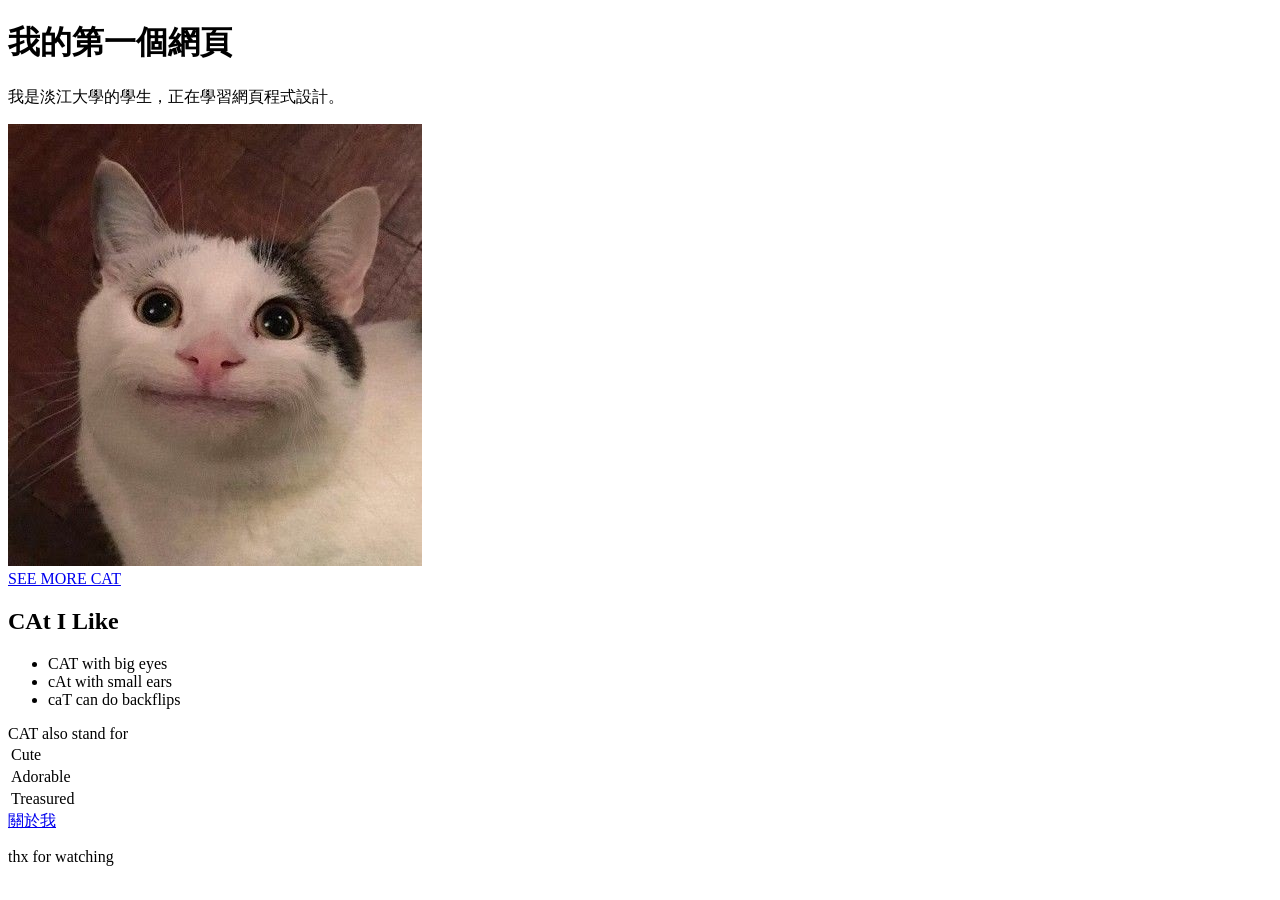
==== index.html @ f9301267 "Create personal introduction pages" ====
<!DOCTYPE html>
<html lang="zh-Hant">
<head>
  <meta charset="UTF-8">
  <meta name="viewport" content="width=device-width, initial-scale=1.0">
  <title>我的第一個網頁</title>
</head>
<body>
    <header>
    <h1>我的第一個網頁</h1>
    </header>


    <nav>
    <p>我是淡江大學的學生，正在學習網頁程式設計。</p>
    </nav>


    <main>
    <img src="images/CAT.jpg" alt="A CAT">
  <br>
  <a href="https://pin.it/2z7Tiovyf" target="_blank" rel="noreferrer">
  SEE MORE CAT
  </a>
  <h2>CAt I Like</h2>
    <ul>
      <li>CAT with big eyes</li>
        <li>cAt with small ears</li>
        <li>caT can do backflips</li>
    </ul>
    <table>
    <caption style="white-space: nowrap;">CAT also stand for</caption>
    <tbody>
    <tr>
      <td>Cute</td>
    </tr>
    <tr>
      <td>Adorable</td>
    </tr>
    <tr>
      <td>Treasured</td>
    </tr>
    </tbody>
    </table>
</main>

<footer>
    <a href="about.html">關於我</a>
    <p> thx for watching </p>
</footer>

</body>
</html>
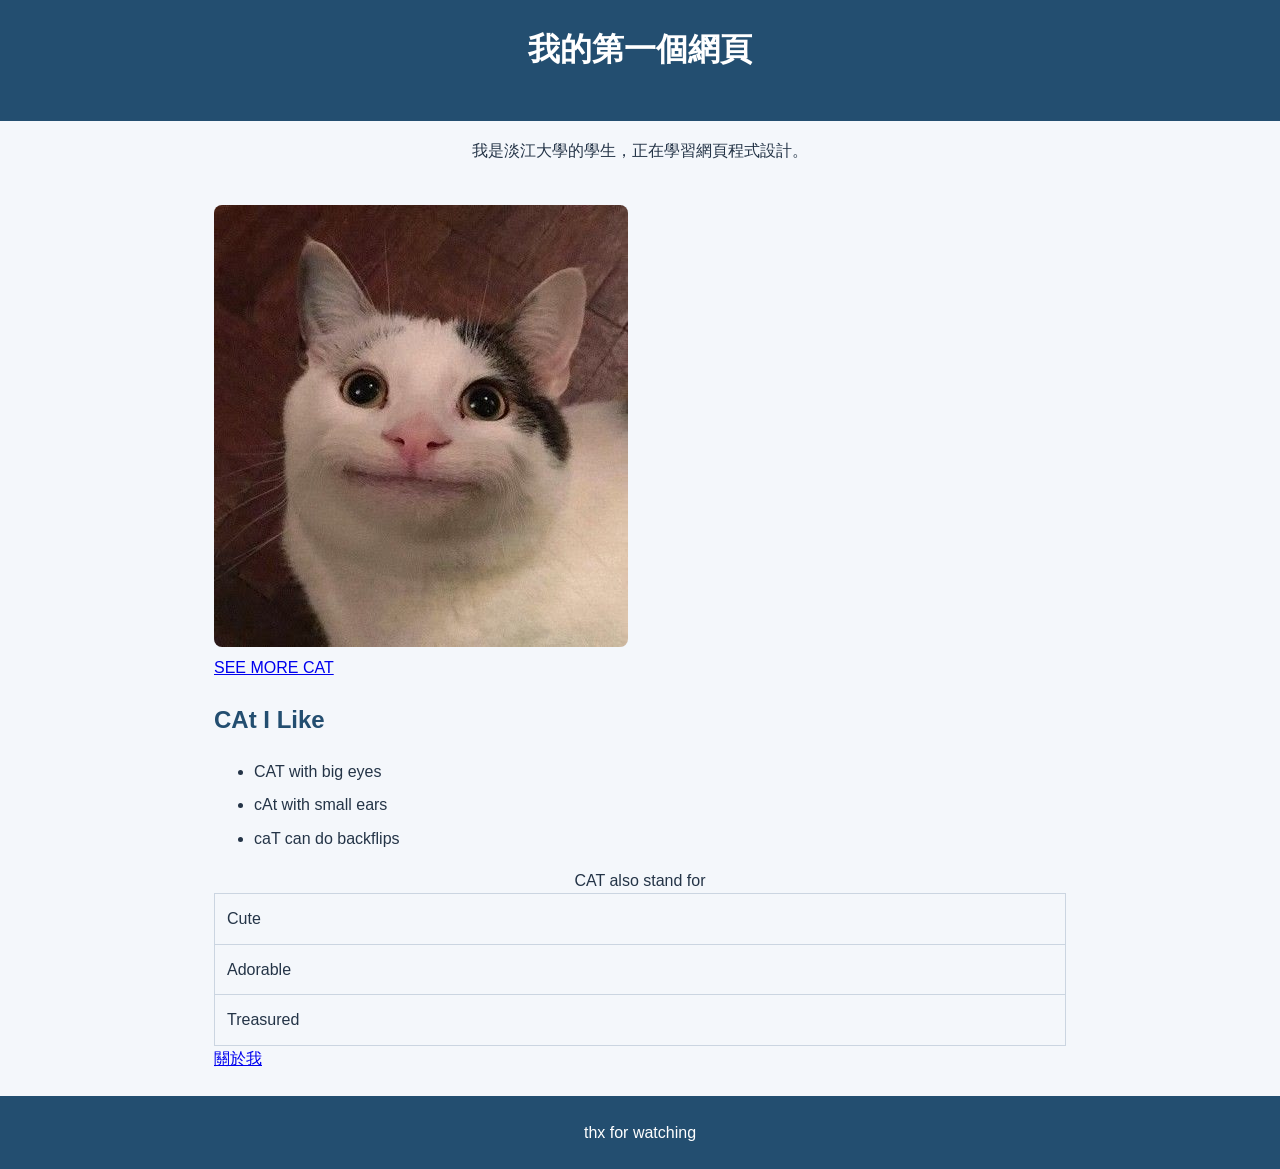
==== commit 2540eaa4: "Add CSS styles and responsive layout" ====
--- a/index.html
+++ b/index.html
@@ -4,6 +4,8 @@
   <meta charset="UTF-8">
   <meta name="viewport" content="width=device-width, initial-scale=1.0">
   <title>我的第一個網頁</title>
+  <link rel="stylesheet" href="style.css">
+
 </head>
 <body>
     <header>
@@ -42,11 +44,11 @@
     </tr>
     </tbody>
     </table>
+    <a href="about.html">關於我</a>
 </main>
 
 <footer>
-    <a href="about.html">關於我</a>
-    <p> thx for watching </p>
+  <a> thx for watching </a>
 </footer>
 
 </body>
--- a/style.css
+++ b/style.css
@@ -0,0 +1,125 @@
+/* 讓寬度計算更容易理解 */
+* {
+  box-sizing: border-box;
+}
+
+/* 整個網頁的基本設定 */
+body {
+  margin: 0;
+  color: #243447;
+  background-color: #f4f7fb;
+  font-family: Arial, "Microsoft JhengHei", sans-serif;
+  line-height: 1.6;
+}
+
+/* 頁首與頁尾 */
+header,
+footer {
+  padding: 24px;
+  color: white;
+  text-align: center;
+  background-color: #234e70;
+}
+
+/* 導覽列 */
+nav {
+  display: flex;
+  justify-content: center;
+  gap: 20px;
+}
+
+nav a {
+  color: white;
+  text-decoration: none;
+}
+
+nav a:hover {
+  text-decoration: underline;
+}
+
+/* 主要內容 */
+main {
+  width: 90%;
+  max-width: 900px;
+  margin: 0 auto;
+  padding: 24px;
+}
+
+/* 內容區段 */
+section,
+main > div {
+  margin-bottom: 24px;
+  padding: 24px;
+  background-color: white;
+  border-radius: 8px;
+  box-shadow: 0 2px 8px rgba(0, 0, 0, 0.08);
+}
+
+/* 標題與文字 */
+h1 {
+  margin-top: 0;
+}
+
+h2 {
+  color: #234e70;
+}
+
+p {
+  line-height: 1.8;
+}
+
+/* 圖片 */
+img {
+  max-width: 100%;
+  height: auto;
+  border-radius: 8px;
+}
+
+/* 清單 */
+li {
+  margin-bottom: 8px;
+}
+
+/* 表格 */
+table {
+  width: 100%;
+  border-collapse: collapse;
+}
+
+th,
+td {
+  padding: 12px;
+  border: 1px solid #cbd5e1;
+  text-align: left;
+}
+
+th {
+  background-color: #dbeafe;
+}
+
+/* 手機版面 */
+@media (max-width: 600px) {
+  header,
+  footer {
+    padding: 16px;
+  }
+
+  main {
+    width: 100%;
+    padding: 16px;
+  }
+
+  section,
+  main > div {
+    padding: 16px;
+  }
+
+  nav {
+    flex-direction: column;
+    gap: 8px;
+  }
+
+  table {
+    font-size: 14px;
+  }
+}=
